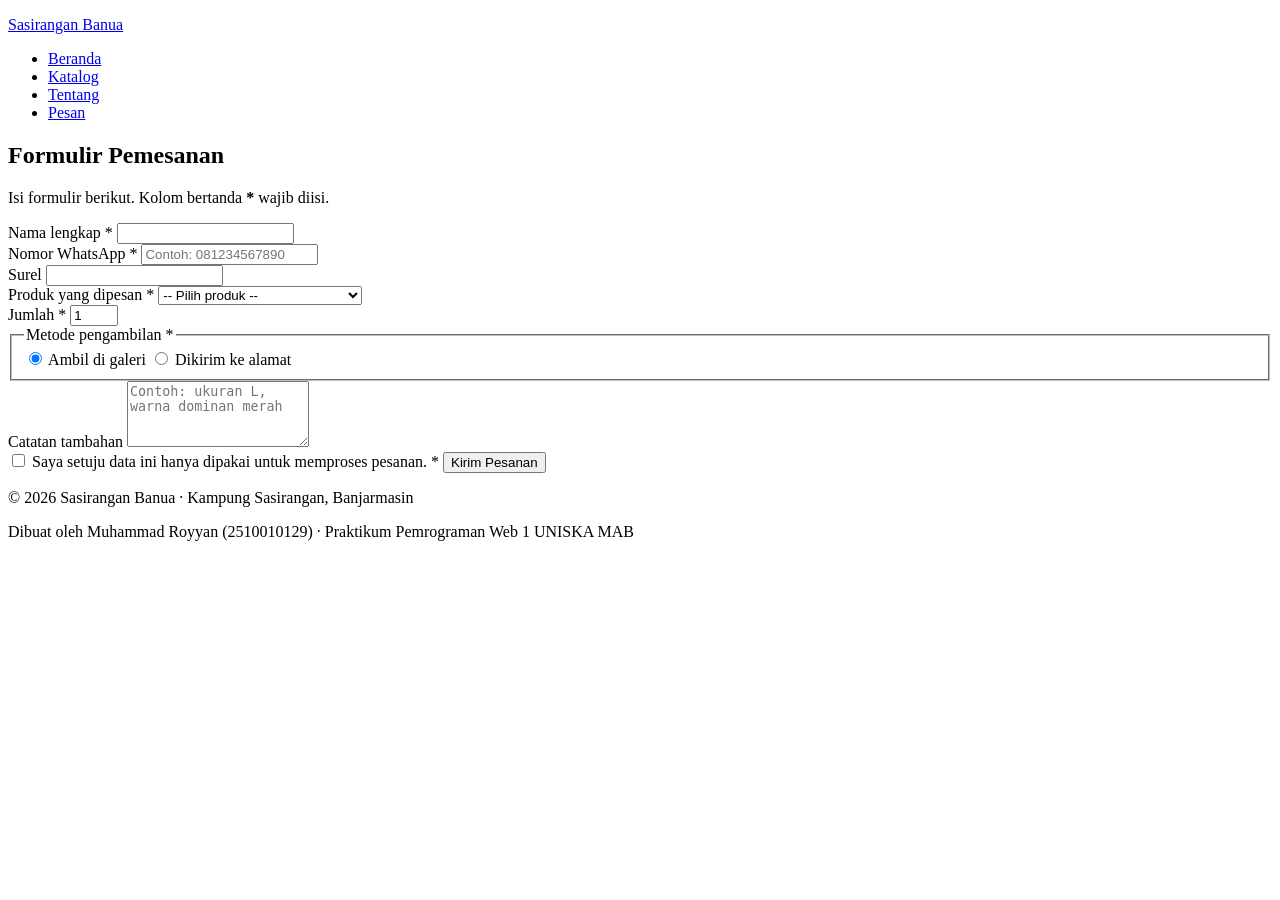
==== kontak.html @ 5208c643 "Tambah formulir pemesanan di kontak.html" ====
<!DOCTYPE html>
<html lang="id">
<head>
  <meta charset="UTF-8">
  <meta name="viewport" content="width=device-width, initial-scale=1.0">
  <meta name="description" content="Formulir pemesanan produk Sasirangan Banua.">
  <title>Pesan Produk | Sasirangan Banua</title>
</head>
<body>

  <header class="header-situs">
    <p class="logo"><a href="index.html">Sasirangan Banua</a></p>
    <nav aria-label="Navigasi utama">
      <ul class="menu">
        <li><a href="index.html">Beranda</a></li>
        <li><a href="index.html#katalog">Katalog</a></li>
        <li><a href="index.html#tentang">Tentang</a></li>
        <li><a href="kontak.html" aria-current="page">Pesan</a></li>
      </ul>
    </nav>
  </header>

  <main>
    <section class="bagian" id="pesan">
      <h1>Formulir Pemesanan</h1>
      <p>Isi formulir berikut. Kolom bertanda <strong>*</strong> wajib diisi.</p>

      <form id="form-pesan" class="form-pesan" action="#" method="get">
        <div class="kolom">
          <label for="nama">Nama lengkap *</label>
          <input type="text" id="nama" name="nama" required minlength="3" autocomplete="name">
        </div>

        <div class="kolom">
          <label for="wa">Nomor WhatsApp *</label>
          <input type="tel" id="wa" name="wa" required
            pattern="08[0-9]{8,11}"
            placeholder="Contoh: 081234567890" autocomplete="tel">
        </div>

        <div class="kolom">
          <label for="email">Surel</label>
          <input type="email" id="email" name="email" autocomplete="email">
        </div>

        <div class="kolom">
          <label for="produk">Produk yang dipesan *</label>
          <select id="produk" name="produk" required>
            <option value="">-- Pilih produk --</option>
            <option>Kain Motif Gigi Haruan</option>
            <option>Kain Motif Kambang Kacang</option>
            <option>Selendang Iris Pudak</option>
            <option>Kemeja Bayam Raja</option>
            <option>Tas Naga Balimbur</option>
            <option>Gamis Ombak Sinapur Karang</option>
          </select>
        </div>

        <div class="kolom">
          <label for="jumlah">Jumlah *</label>
          <input type="number" id="jumlah" name="jumlah"
            min="1" max="50" value="1" required>
        </div>

        <fieldset>
          <legend>Metode pengambilan *</legend>
          <label>
            <input type="radio" name="pengambilan" value="Ambil di galeri" checked>
            Ambil di galeri
          </label>
          <label>
            <input type="radio" name="pengambilan" value="Dikirim ke alamat">
            Dikirim ke alamat
          </label>
        </fieldset>

        <div class="kolom">
          <label for="catatan">Catatan tambahan</label>
          <textarea id="catatan" name="catatan" rows="4" maxlength="300"
            placeholder="Contoh: ukuran L, warna dominan merah"></textarea>
        </div>

        <label class="cek">
          <input type="checkbox" id="setuju" name="setuju" required>
          Saya setuju data ini hanya dipakai untuk memproses pesanan. *
        </label>

        <button type="submit" class="tombol">Kirim Pesanan</button>
      </form>
    </section>
  </main>

  <footer class="footer-situs">
    <p>&copy; 2026 Sasirangan Banua &middot; Kampung Sasirangan, Banjarmasin</p>
    <p>Dibuat oleh Muhammad Royyan (2510010129) &middot; Praktikum Pemrograman Web 1 UNISKA MAB</p>
  </footer>

</body>
</html>
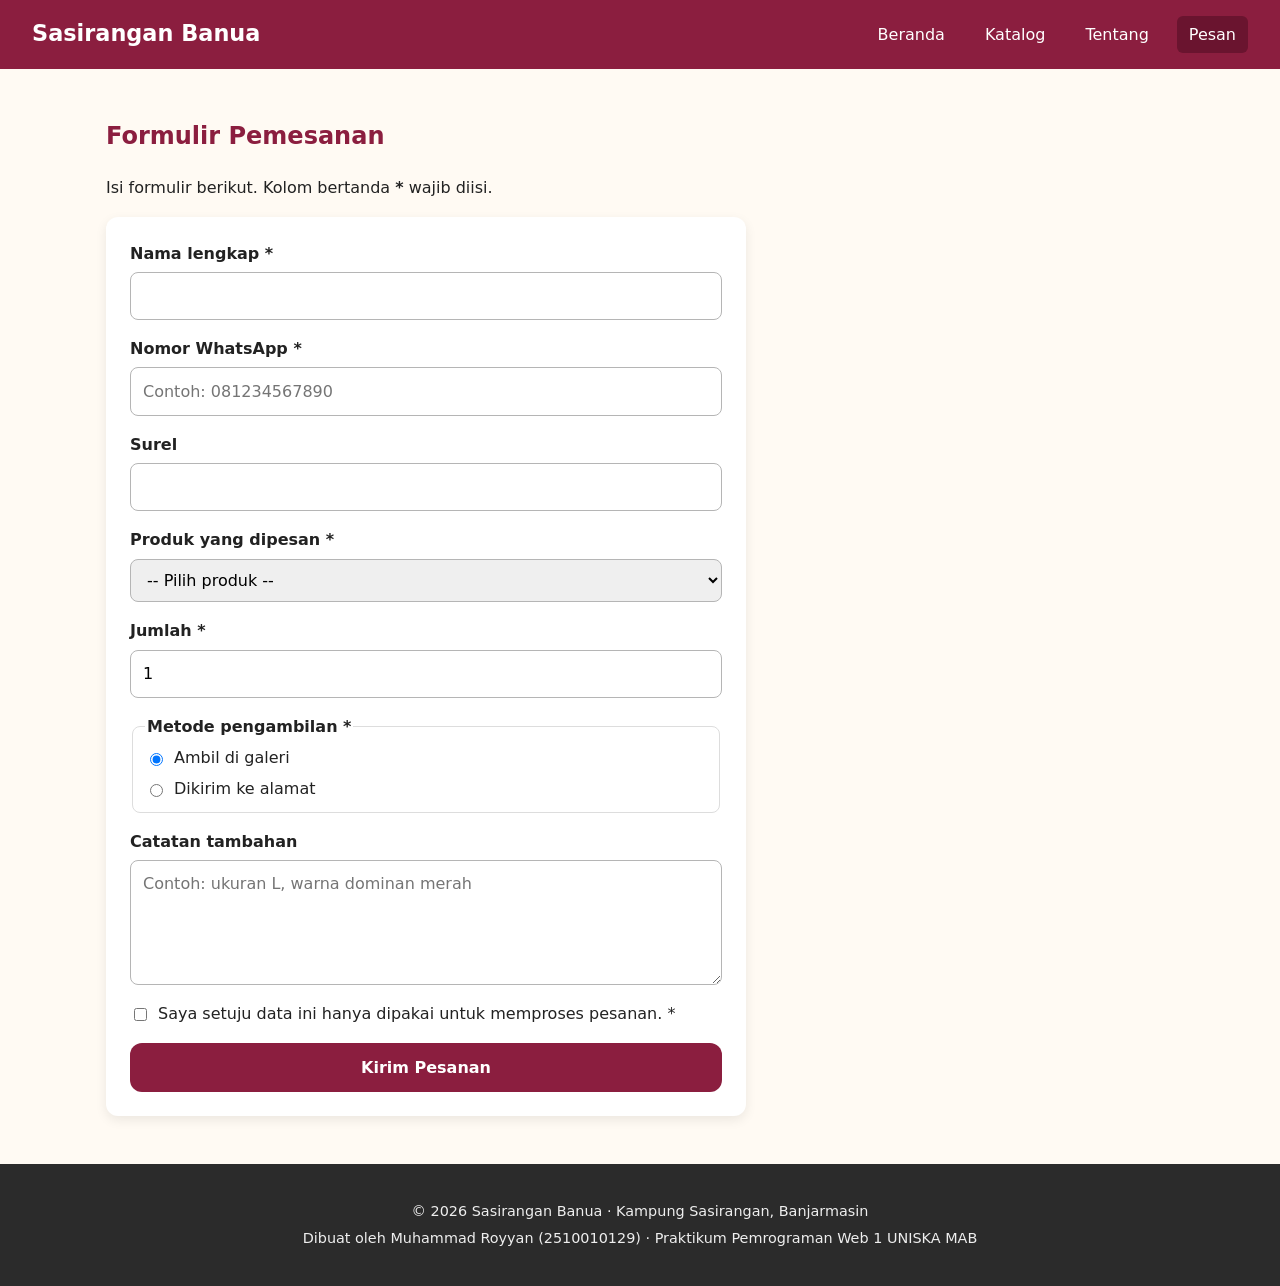
==== commit 42327551: "perbaikan" ====
--- a/kontak.html
+++ b/kontak.html
@@ -5,6 +5,8 @@
   <meta name="viewport" content="width=device-width, initial-scale=1.0">
   <meta name="description" content="Formulir pemesanan produk Sasirangan Banua.">
   <title>Pesan Produk | Sasirangan Banua</title>
+  <link rel="stylesheet" href="css/style.css">
+  
 </head>
 <body>
 
--- a/css/style.css
+++ b/css/style.css
@@ -0,0 +1,340 @@
+/* =========================================================
+ Sasirangan Banua — style.css
+ Pendekatan: mobile-first (gaya dasar untuk HP, lalu
+ disesuaikan untuk layar lebar dengan media query)
+ ========================================================= */
+/* ---------- 1. Variabel (custom properties) ---------- */
+:root {
+    --warna-utama: #8b1e3f;
+    /* merah marun sasirangan */
+    --warna-utama-gelap: #6a142f;
+    --warna-aksen: #e0a526;
+    /* kuning kunyit */
+    --warna-krem: #fbe9c6;
+    --warna-teks: #222222;
+    --warna-teks-lembut: #555555;
+    --warna-latar: #fffaf3;
+    --warna-kartu: #ffffff;
+    --radius: 12px;
+    --bayangan: 0 4px 12px rgba(0, 0, 0, 0.08);
+    --lebar-maks: 1100px;
+}
+
+/* ---------- 2. Reset ringan & dasar ---------- */
+*,
+*::before,
+*::after {
+    box-sizing: border-box;
+}
+
+html {
+    scroll-behavior: smooth;
+    scroll-padding-top: 7rem;
+    /* agar judul tidak tertutup header sticky */
+}
+
+body {
+    margin: 0;
+    font-family: "Segoe UI", system-ui, -apple-system, Roboto, Arial, sans-serif;
+    font-size: 1rem;
+    line-height: 1.6;
+    color: var(--warna-teks);
+    background-color: var(--warna-latar);
+}
+
+img {
+    display: block;
+    max-width: 100%;
+    height: auto;
+}
+
+a {
+    color: var(--warna-utama);
+}
+
+/* Penanda fokus untuk pengguna keyboard — JANGAN dihapus */
+a:focus-visible,
+button:focus-visible,
+input:focus-visible,
+select:focus-visible,
+textarea:focus-visible {
+    outline: 3px solid var(--warna-utama-gelap);
+    outline-offset: 2px;
+}
+
+/* ---------- 3. Header & navigasi (Flexbox) ---------- */
+.header-situs {
+    position: sticky;
+    top: 0;
+    z-index: 10;
+    display: flex;
+    flex-direction: column;
+    /* HP: logo di atas menu */
+    align-items: center;
+    gap: 0.5rem;
+    padding: 1rem;
+    background-color: var(--warna-utama);
+    color: #ffffff;
+}
+
+.logo {
+    margin: 0;
+    font-size: 1.4rem;
+    font-weight: 700;
+}
+
+.logo a {
+    color: inherit;
+    text-decoration: none;
+}
+
+.menu {
+    display: flex;
+    flex-wrap: wrap;
+    justify-content: center;
+    gap: 0.25rem 1rem;
+    margin: 0;
+    padding: 0;
+    list-style: none;
+}
+
+.menu a {
+    display: block;
+    padding: 0.35rem 0.75rem;
+    border-radius: 6px;
+    color: #ffffff;
+    text-decoration: none;
+}
+
+.menu a:hover,
+.menu a[aria-current="page"] {
+    background-color: var(--warna-utama-gelap);
+}
+
+.header-situs a:focus-visible {
+    outline-color: #ffffff;
+    /* fokus putih agar terlihat di latar header yang gelap */
+}
+
+/* ---------- 4. Hero ---------- */
+.hero {
+    padding: 4rem 1rem;
+    text-align: center;
+    background: linear-gradient(135deg, var(--warna-krem), #f6d7a7);
+}
+
+.hero h1 {
+    margin: 0 0 1rem;
+    font-size: clamp(1.8rem, 5vw, 3rem);
+    line-height: 1.2;
+    color: var(--warna-utama);
+}
+
+.hero p {
+    max-width: 40rem;
+    margin: 0 auto 1.5rem;
+}
+
+/* ---------- 5. Tombol ---------- */
+.tombol {
+    display: inline-block;
+    padding: 0.75rem 1.5rem;
+    border: none;
+    border-radius: var(--radius);
+    background-color: var(--warna-utama);
+    color: #ffffff;
+    font: inherit;
+    font-weight: 600;
+    text-decoration: none;
+    cursor: pointer;
+    transition: background-color 0.2s ease, transform 0.2s ease;
+}
+
+.tombol:hover {
+    background-color: var(--warna-utama-gelap);
+    transform: translateY(-2px);
+}
+
+/* ---------- 6. Bagian (section) umum ---------- */
+.bagian {
+    max-width: var(--lebar-maks);
+    margin-inline: auto;
+    padding: 3rem 1rem;
+}
+
+.bagian h1,
+.bagian h2 {
+    margin-top: 0;
+    color: var(--warna-utama);
+}
+
+/* ---------- 7. Katalog (CSS Grid) ---------- */
+.katalog-grid {
+    display: grid;
+    grid-template-columns: repeat(auto-fill, minmax(240px, 1fr));
+    gap: 1.5rem;
+}
+
+.kartu {
+    display: flex;
+    flex-direction: column;
+    overflow: hidden;
+    border-radius: var(--radius);
+    background-color: var(--warna-kartu);
+    box-shadow: var(--bayangan);
+    transition: transform 0.2s ease;
+}
+
+.kartu:hover {
+    transform: translateY(-4px);
+}
+
+.kartu img {
+    width: 100%;
+    aspect-ratio: 3 / 2;
+    object-fit: cover;
+}
+
+.kartu-isi {
+    display: flex;
+    flex-direction: column;
+    flex-grow: 1;
+    /* isi kartu mengisi sisa tinggi */
+    padding: 1rem;
+}
+
+.kartu h3 {
+    margin: 0 0 0.5rem;
+    font-size: 1.15rem;
+}
+
+.kartu p {
+    margin: 0 0 0.75rem;
+    color: var(--warna-teks-lembut);
+}
+
+.kartu .harga {
+    margin-top: auto;
+    /* harga selalu di bagian bawah kartu */
+    margin-bottom: 0;
+    font-size: 1.1rem;
+    font-weight: 700;
+    color: var(--warna-utama);
+}
+
+/* ---------- 8. Tabel ---------- */
+table {
+    width: 100%;
+    border-collapse: collapse;
+    background-color: var(--warna-kartu);
+    box-shadow: var(--bayangan);
+}
+
+caption {
+    margin-bottom: 0.5rem;
+    font-weight: 600;
+    text-align: left;
+}
+
+th,
+td {
+    padding: 0.75rem 1rem;
+    border-bottom: 1px solid #eeeeee;
+    text-align: left;
+}
+
+thead th {
+    background-color: var(--warna-utama);
+    color: #ffffff;
+}
+
+/* ---------- 9. Formulir ---------- */
+.form-pesan {
+    display: grid;
+    gap: 1rem;
+    max-width: 40rem;
+    padding: 1.5rem;
+    border-radius: var(--radius);
+    background-color: var(--warna-kartu);
+    box-shadow: var(--bayangan);
+}
+
+.kolom {
+    display: flex;
+    flex-direction: column;
+    gap: 0.35rem;
+}
+
+label,
+legend {
+    font-weight: 600;
+}
+
+input,
+select,
+textarea {
+    width: 100%;
+    padding: 0.65rem 0.75rem;
+    border: 1px solid #b5b5b5;
+    border-radius: 8px;
+    font: inherit;
+}
+
+fieldset {
+    display: flex;
+    flex-direction: column;
+    gap: 0.35rem;
+    border: 1px solid #dddddd;
+    border-radius: 8px;
+}
+
+fieldset label,
+.cek {
+    display: flex;
+    align-items: center;
+    gap: 0.5rem;
+    font-weight: 400;
+}
+
+input[type="radio"],
+input[type="checkbox"] {
+    width: auto;
+}
+
+/* ---------- 10. Footer ---------- */
+.footer-situs {
+    padding: 2rem 1rem;
+    background-color: #2b2b2b;
+    color: #eeeeee;
+    font-size: 0.9rem;
+    text-align: center;
+}
+
+.footer-situs p {
+    margin: 0.25rem 0;
+}
+
+/* ---------- 11. Responsif: tablet & desktop ---------- */
+@media (min-width: 768px) {
+    .header-situs {
+        flex-direction: row;
+        /* logo kiri, menu kanan */
+        justify-content: space-between;
+        padding-inline: 2rem;
+    }
+
+    .hero {
+        padding: 6rem 2rem;
+    }
+}
+
+/* Hormati pengguna yang tidak ingin banyak animasi */
+@media (prefers-reduced-motion: reduce) {
+    html {
+        scroll-behavior: auto;
+    }
+
+    * {
+        transition: none !important;
+    }
+}
